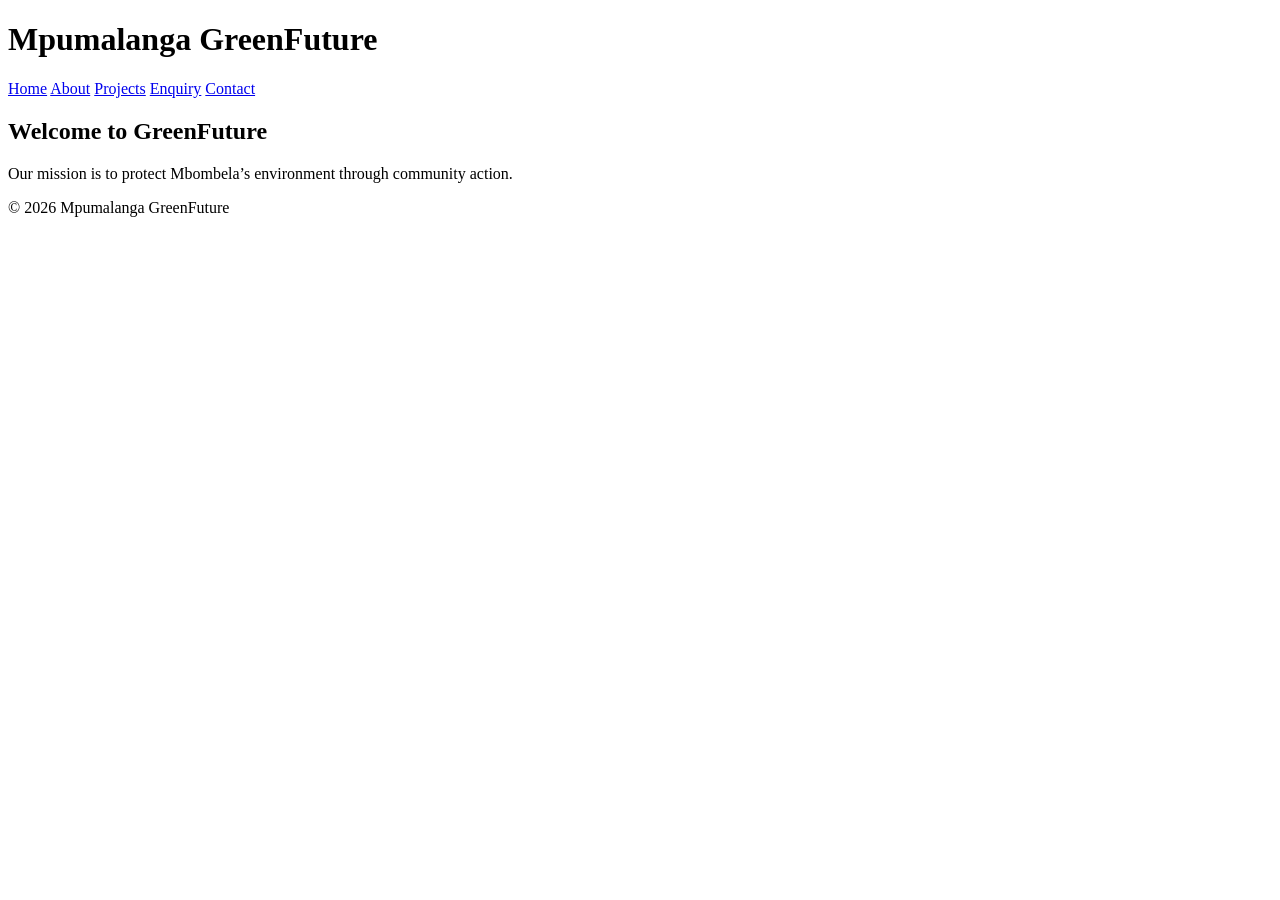
==== index.html @ 372a2484 "Part 1 submission" ====
<!DOCTYPE html>
<html lang="en">
<head>
  <meta charset="UTF-8">
  <title>Mpumalanga GreenFuture</title>
</head>
<body>
  <header>
    <h1>Mpumalanga GreenFuture</h1>
    <nav>
      <a href="index.html">Home</a>
      <a href="about.html">About</a>
      <a href="projects.html">Projects</a>
      <a href="enquiry.html">Enquiry</a>
      <a href="contact.html">Contact</a>
    </nav>
  </header>

  <main>
    <h2>Welcome to GreenFuture</h2>
    <p>Our mission is to protect Mbombela’s environment through community action.</p>
  </main>

  <footer>
    <p>&copy; 2026 Mpumalanga GreenFuture</p>
  </footer>
</body>
</html>
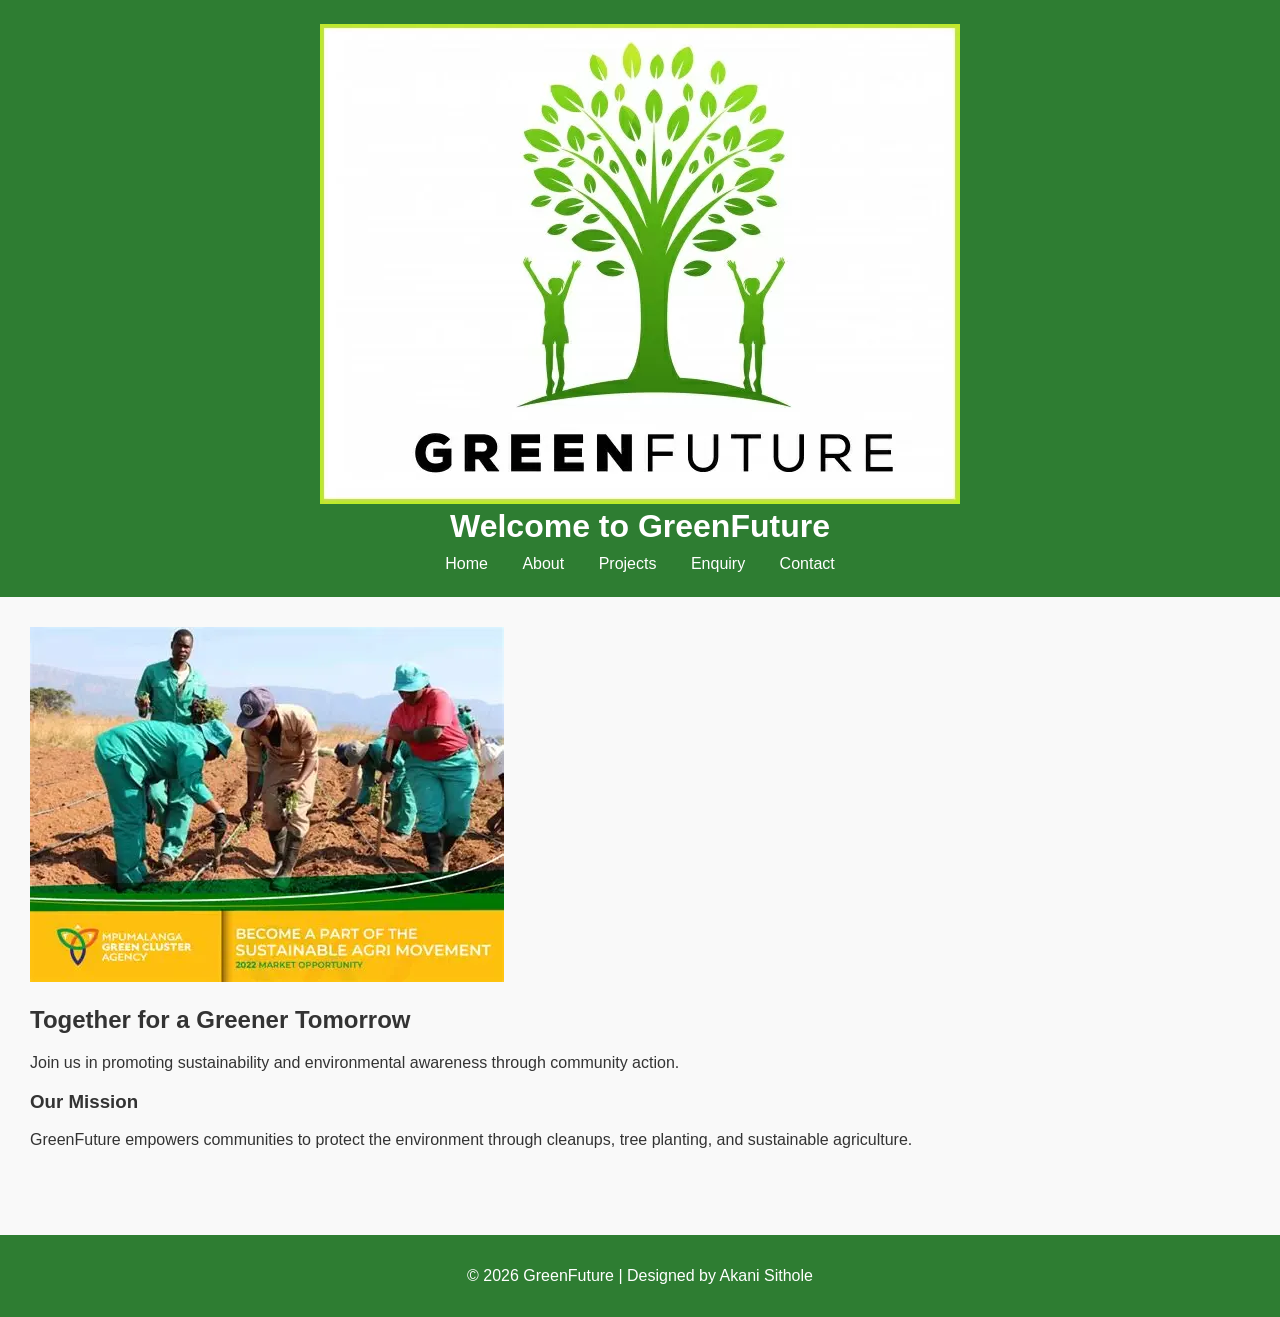
==== commit d1e81e79: "update" ====
--- a/index.html
+++ b/index.html
@@ -2,27 +2,44 @@
 <html lang="en">
 <head>
   <meta charset="UTF-8">
-  <title>Mpumalanga GreenFuture</title>
+  <meta name="viewport" content="width=device-width, initial-scale=1.0">
+  <title>GreenFuture Website</title>
+  <link rel="stylesheet" href="css/style.css">
+  <script src="js/script.js" defer></script>
 </head>
 <body>
+  <!-- Header Section -->
   <header>
-    <h1>Mpumalanga GreenFuture</h1>
+    <img src="images/logo.webp" alt="GreenFuture Logo" class="logo">
+    <h1>Welcome to GreenFuture</h1>
     <nav>
-      <a href="index.html">Home</a>
-      <a href="about.html">About</a>
-      <a href="projects.html">Projects</a>
-      <a href="enquiry.html">Enquiry</a>
-      <a href="contact.html">Contact</a>
+      <ul>
+        <li><a href="index.html">Home</a></li>
+        <li><a href="about.html">About</a></li>
+        <li><a href="projects.html">Projects</a></li>
+        <li><a href="enquiry.html">Enquiry</a></li>
+        <li><a href="contact.html">Contact</a></li>
+      </ul>
     </nav>
   </header>
 
+  <!-- Main Content -->
   <main>
-    <h2>Welcome to GreenFuture</h2>
-    <p>Our mission is to protect Mbombela’s environment through community action.</p>
+    <section class="hero">
+      <img src="GreenFuture_Content/images/hero.jpg" alt="Community Cleanup">
+      <h2>Together for a Greener Tomorrow</h2>
+      <p>Join us in promoting sustainability and environmental awareness through community action.</p>
+    </section>
+
+    <section class="intro">
+      <h3>Our Mission</h3>
+      <p>GreenFuture empowers communities to protect the environment through cleanups, tree planting, and sustainable agriculture.</p>
+    </section>
   </main>
 
+  <!-- Footer -->
   <footer>
-    <p>&copy; 2026 Mpumalanga GreenFuture</p>
+    <p>&copy; 2026 GreenFuture | Designed by Akani Sithole</p>
   </footer>
 </body>
 </html>
--- a/css/style.css
+++ b/css/style.css
@@ -0,0 +1,163 @@
+/* General Page Setup */
+body {
+  font-family: "Segoe UI", Arial, sans-serif;
+  margin: 0;
+  padding: 0;
+  background-color: #f9f9f9;
+  color: #333;
+}
+
+/* Header and Navigation */
+header {
+  background-color: #2e7d32;
+  color: white;
+  text-align: center;
+  padding: 1.5em 0;
+}
+
+header h1 {
+  margin: 0;
+  font-size: 2em;
+}
+
+nav ul {
+  list-style: none;
+  padding: 0;
+  margin: 10px 0 0;
+}
+
+nav ul li {
+  display: inline-block;
+  margin: 0 15px;
+}
+
+nav ul li a {
+  color: white;
+  text-decoration: none;
+  font-weight: 500;
+}
+
+nav ul li a:hover {
+  text-decoration: underline;
+}
+
+/* Main Content */
+main {
+  padding: 30px;
+}
+
+/* Form Section */
+.form-section {
+  background-color: #ffffff;
+  max-width: 600px;
+  margin: 40px auto;
+  padding: 25px;
+  border-radius: 8px;
+  box-shadow: 0 0 10px rgba(0,0,0,0.1);
+}
+
+.form-section h2 {
+  color: #2e7d32;
+  text-align: center;
+  margin-bottom: 10px;
+}
+
+.form-section p {
+  text-align: center;
+  margin-bottom: 20px;
+  color: #555;
+}
+
+form {
+  display: flex;
+  flex-direction: column;
+  gap: 15px;
+}
+
+label {
+  font-weight: bold;
+}
+
+input, textarea {
+  padding: 10px;
+  border: 1px solid #ccc;
+  border-radius: 5px;
+  font-size: 1em;
+}
+
+button {
+  background-color: #2e7d32;
+  color: white;
+  border: none;
+  padding: 10px;
+  border-radius: 5px;
+  cursor: pointer;
+  font-size: 1em;
+}
+
+button:hover {
+  background-color: #1b5e20;
+}
+
+/* Footer */
+footer {
+  background-color: #2e7d32;
+  color: white;
+  text-align: center;
+  padding: 1em;
+  margin-top: 40px;
+}
+/* Dropdown styling for Enquiry */
+select {
+  padding: 10px;
+  border: 1px solid #ccc;
+  border-radius: 5px;
+  font-size: 1em;
+}
+
+/* Contact info box */
+.contact-info {
+  margin-top: 20px;
+  padding: 15px;
+  background-color: #f1f8e9;
+  border-left: 4px solid #2e7d32;
+}
+/* Dropdown styling for Enquiry */
+select {
+  padding: 10px;
+  border: 1px solid #ccc;
+  border-radius: 5px;
+  font-size: 1em;
+}
+
+/* Contact info box styling */
+.contact-info {
+  margin-top: 20px;
+  padding: 15px;
+  background-color: #f1f8e9;
+  border-left: 4px solid #2e7d32;
+}
+.external-content {
+  background-color: #ffffff;
+  padding: 40px;
+  margin: 40px auto;
+  max-width: 900px;
+  border-radius: 8px;
+  box-shadow: 0 0 10px rgba(0,0,0,0.1);
+}
+
+.external-content h2 {
+  text-align: center;
+  color: #2e7d32;
+  margin-bottom: 20px;
+}
+
+.external-content h3 {
+  margin-top: 30px;
+  color: #333;
+}
+
+.map-container, .video-container, .form-container {
+  margin-bottom: 30px;
+  text-align: center;
+}
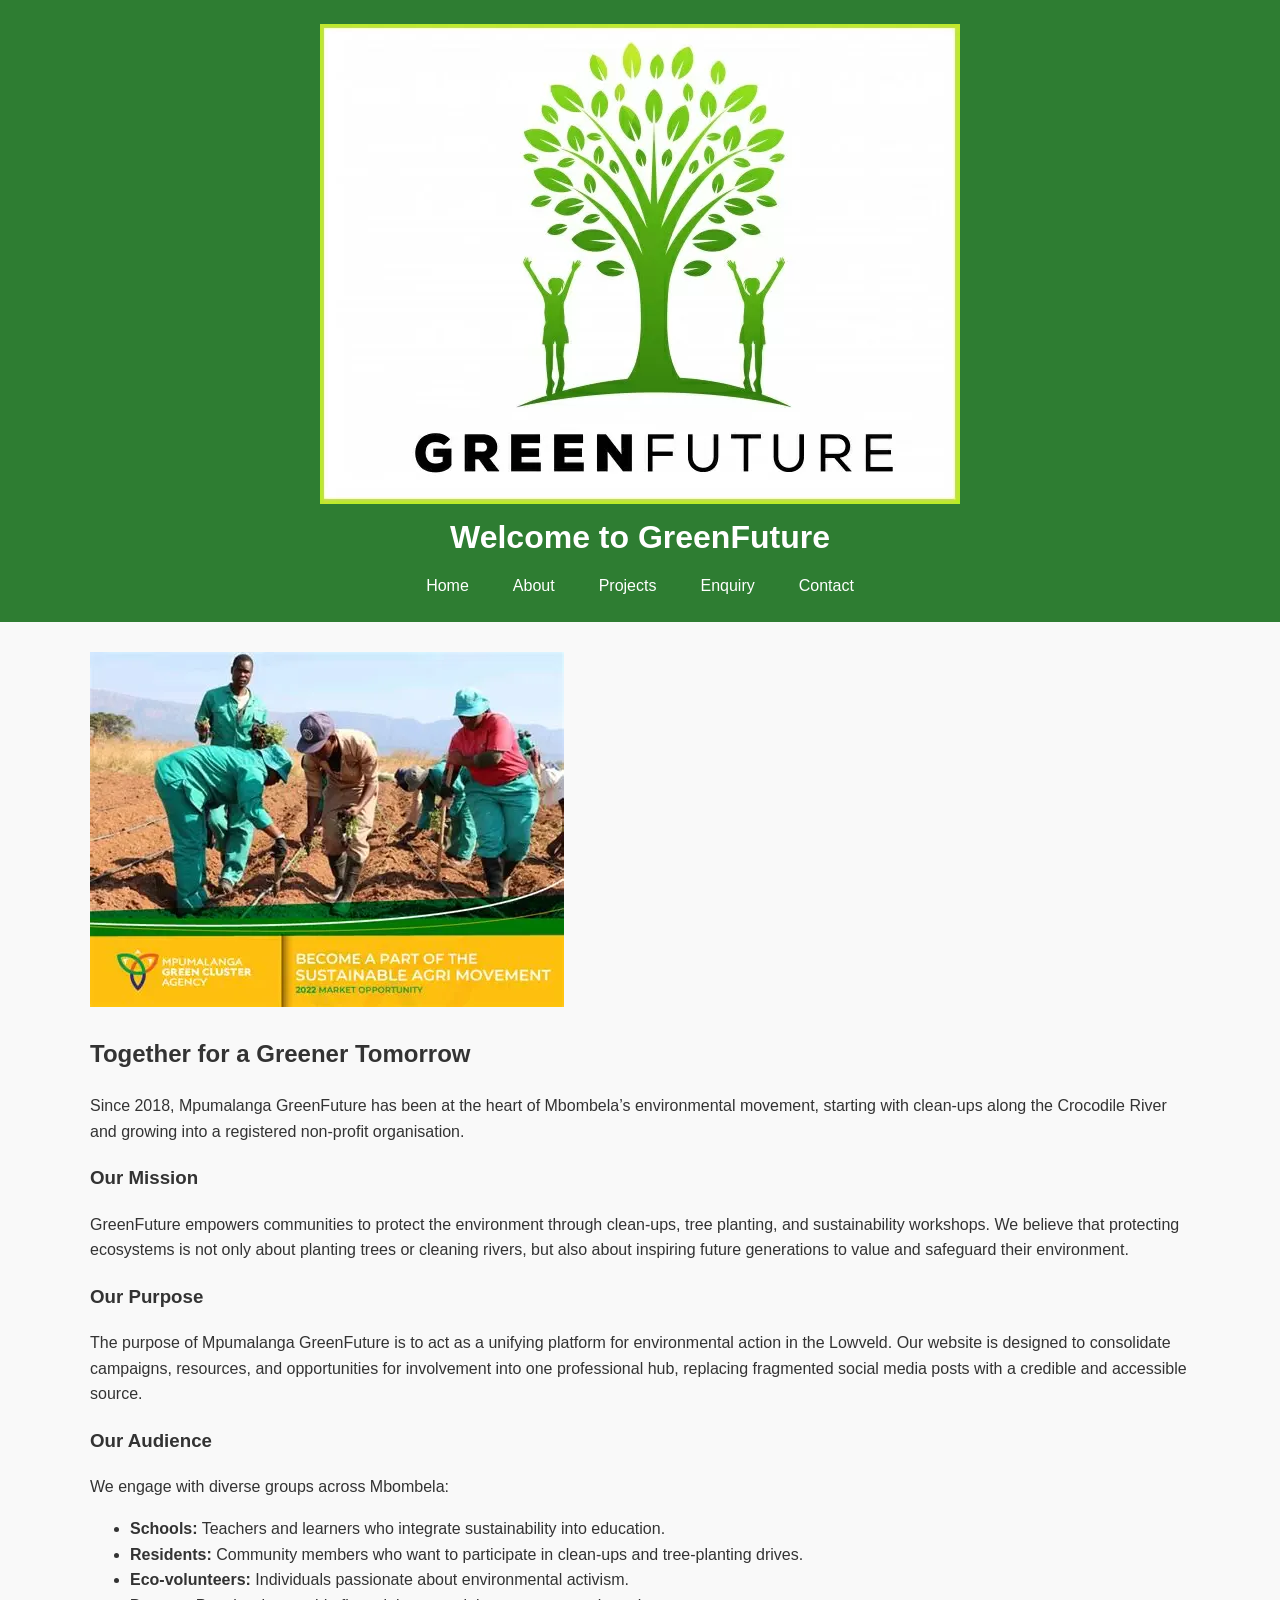
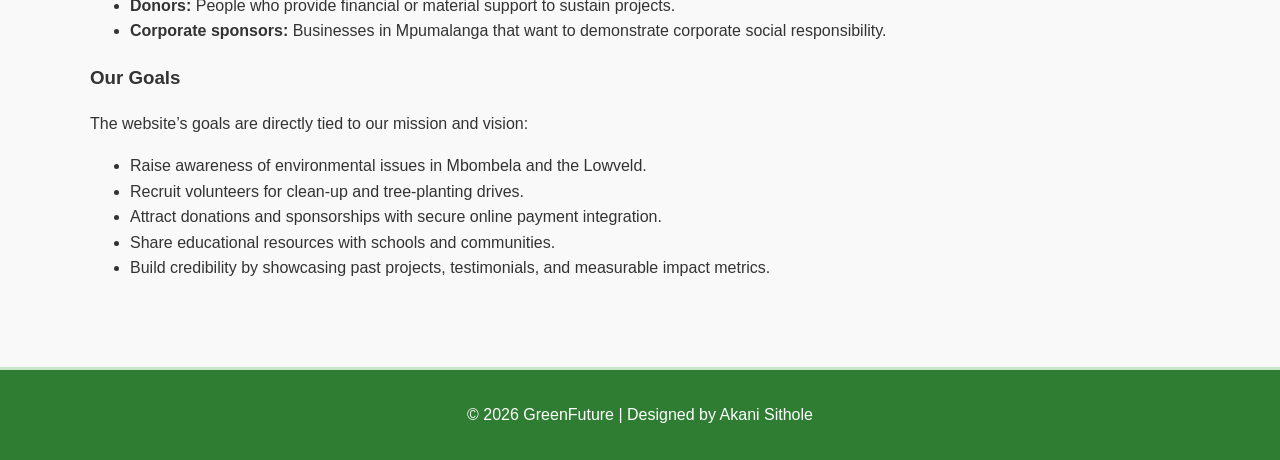
==== commit 1c1ab54b: "main" ====
--- a/index.html
+++ b/index.html
@@ -14,7 +14,7 @@
     <h1>Welcome to GreenFuture</h1>
     <nav>
       <ul>
-        <li><a href="index.html">Home</a></li>
+        <li><a href="index.html" class="active">Home</a></li>
         <li><a href="about.html">About</a></li>
         <li><a href="projects.html">Projects</a></li>
         <li><a href="enquiry.html">Enquiry</a></li>
@@ -25,15 +25,40 @@
 
   <!-- Main Content -->
   <main>
+    <!-- Hero Section -->
     <section class="hero">
       <img src="GreenFuture_Content/images/hero.jpg" alt="Community Cleanup">
       <h2>Together for a Greener Tomorrow</h2>
-      <p>Join us in promoting sustainability and environmental awareness through community action.</p>
+      <p>Since 2018, Mpumalanga GreenFuture has been at the heart of Mbombela’s environmental movement, starting with clean‑ups along the Crocodile River and growing into a registered non‑profit organisation.</p>
     </section>
 
+    <!-- Intro Section -->
     <section class="intro">
       <h3>Our Mission</h3>
-      <p>GreenFuture empowers communities to protect the environment through cleanups, tree planting, and sustainable agriculture.</p>
+      <p>GreenFuture empowers communities to protect the environment through clean‑ups, tree planting, and sustainability workshops. We believe that protecting ecosystems is not only about planting trees or cleaning rivers, but also about inspiring future generations to value and safeguard their environment.</p>
+
+      <h3>Our Purpose</h3>
+      <p>The purpose of Mpumalanga GreenFuture is to act as a unifying platform for environmental action in the Lowveld. Our website is designed to consolidate campaigns, resources, and opportunities for involvement into one professional hub, replacing fragmented social media posts with a credible and accessible source.</p>
+
+      <h3>Our Audience</h3>
+      <p>We engage with diverse groups across Mbombela:</p>
+      <ul>
+        <li><strong>Schools:</strong> Teachers and learners who integrate sustainability into education.</li>
+        <li><strong>Residents:</strong> Community members who want to participate in clean‑ups and tree‑planting drives.</li>
+        <li><strong>Eco‑volunteers:</strong> Individuals passionate about environmental activism.</li>
+        <li><strong>Donors:</strong> People who provide financial or material support to sustain projects.</li>
+        <li><strong>Corporate sponsors:</strong> Businesses in Mpumalanga that want to demonstrate corporate social responsibility.</li>
+      </ul>
+
+      <h3>Our Goals</h3>
+      <p>The website’s goals are directly tied to our mission and vision:</p>
+      <ul>
+        <li>Raise awareness of environmental issues in Mbombela and the Lowveld.</li>
+        <li>Recruit volunteers for clean‑up and tree‑planting drives.</li>
+        <li>Attract donations and sponsorships with secure online payment integration.</li>
+        <li>Share educational resources with schools and communities.</li>
+        <li>Build credibility by showcasing past projects, testimonials, and measurable impact metrics.</li>
+      </ul>
     </section>
   </main>
 
--- a/css/style.css
+++ b/css/style.css
@@ -5,6 +5,7 @@
   padding: 0;
   background-color: #f9f9f9;
   color: #333;
+  line-height: 1.6;
 }
 
 /* Header and Navigation */
@@ -24,26 +25,29 @@
   list-style: none;
   padding: 0;
   margin: 10px 0 0;
-}
-
-nav ul li {
-  display: inline-block;
-  margin: 0 15px;
+  display: flex;
+  justify-content: center;
+  gap: 20px;
 }
 
 nav ul li a {
   color: white;
   text-decoration: none;
   font-weight: 500;
+  padding: 6px 12px;
+  border-radius: 4px;
+  transition: background 0.3s ease;
 }
 
 nav ul li a:hover {
-  text-decoration: underline;
+  background-color: rgba(255, 255, 255, 0.2);
 }
 
 /* Main Content */
 main {
   padding: 30px;
+  max-width: 1100px;
+  margin: auto;
 }
 
 /* Form Section */
@@ -53,7 +57,7 @@
   margin: 40px auto;
   padding: 25px;
   border-radius: 8px;
-  box-shadow: 0 0 10px rgba(0,0,0,0.1);
+  box-shadow: 0 4px 12px rgba(0,0,0,0.1);
 }
 
 .form-section h2 {
@@ -78,10 +82,10 @@
   font-weight: bold;
 }
 
-input, textarea {
+input, textarea, select {
   padding: 10px;
   border: 1px solid #ccc;
-  border-radius: 5px;
+  border-radius: 6px;
   font-size: 1em;
 }
 
@@ -89,61 +93,49 @@
   background-color: #2e7d32;
   color: white;
   border: none;
-  padding: 10px;
-  border-radius: 5px;
+  padding: 12px;
+  border-radius: 6px;
   cursor: pointer;
   font-size: 1em;
+  transition: background 0.3s ease;
 }
 
 button:hover {
   background-color: #1b5e20;
 }
 
-/* Footer */
-footer {
-  background-color: #2e7d32;
-  color: white;
-  text-align: center;
-  padding: 1em;
-  margin-top: 40px;
-}
-/* Dropdown styling for Enquiry */
-select {
-  padding: 10px;
-  border: 1px solid #ccc;
-  border-radius: 5px;
-  font-size: 1em;
-}
-
-/* Contact info box */
-.contact-info {
-  margin-top: 20px;
-  padding: 15px;
-  background-color: #f1f8e9;
-  border-left: 4px solid #2e7d32;
-}
-/* Dropdown styling for Enquiry */
-select {
-  padding: 10px;
-  border: 1px solid #ccc;
-  border-radius: 5px;
-  font-size: 1em;
-}
-
-/* Contact info box styling */
-.contact-info {
-  margin-top: 20px;
-  padding: 15px;
-  background-color: #f1f8e9;
-  border-left: 4px solid #2e7d32;
-}
+/* Message Boxes */
+.message-box {
+  margin-top: 15px;
+  padding: 12px;
+  border-radius: 6px;
+  font-weight: bold;
+  text-align: center;
+  display: none;
+}
+
+.message-box.success {
+  display: block;
+  background-color: #c8e6c9;
+  color: #2e7d32;
+  border: 1px solid #2e7d32;
+}
+
+.message-box.error {
+  display: block;
+  background-color: #ffcdd2;
+  color: #c62828;
+  border: 1px solid #c62828;
+}
+
+/* External Content Section */
 .external-content {
   background-color: #ffffff;
   padding: 40px;
   margin: 40px auto;
   max-width: 900px;
   border-radius: 8px;
-  box-shadow: 0 0 10px rgba(0,0,0,0.1);
+  box-shadow: 0 4px 12px rgba(0,0,0,0.1);
 }
 
 .external-content h2 {
@@ -161,3 +153,155 @@
   margin-bottom: 30px;
   text-align: center;
 }
+
+/* Contact Page Styling */
+.contact-info {
+  margin: 20px auto;
+  max-width: 800px;
+  text-align: center;
+  padding: 15px;
+  background-color: #f1f8e9;
+  border-left: 4px solid #2e7d32;
+  border-radius: 6px;
+}
+
+.contact-info ul {
+  list-style: none;
+  padding: 0;
+}
+
+.contact-info li {
+  margin: 8px 0;
+  font-size: 1rem;
+}
+
+.map-section {
+  margin: 40px auto;
+  text-align: center;
+}
+
+.map-container {
+  display: flex;
+  justify-content: center;
+  align-items: center;
+}
+
+.map-container iframe {
+  width: 90%;
+  max-width: 800px;
+  height: 450px;
+  border-radius: 10px;
+  border: 2px solid #2e7d32;
+  box-shadow: 0 4px 10px rgba(0,0,0,0.2);
+}
+
+/* Footer */
+footer {
+  background-color: #2e7d32;
+  color: white;
+  text-align: center;
+  padding: 1em;
+  margin-top: 40px;
+  border-top: 3px solid #c8e6c9;
+}
+
+/* Card Styling (Projects or Info Blocks) */
+.card {
+  background: #fff;
+  border-radius: 8px;
+  padding: 20px;
+  margin-bottom: 20px;
+  box-shadow: 0 2px 6px rgba(0,0,0,0.1);
+  transition: transform 0.3s ease;
+}
+
+.card:hover {
+  transform: translateY(-5px);
+}
+
+/* Tablet view */
+@media (max-width: 768px) {
+  nav ul {
+    flex-direction: column;
+    gap: 10px;
+  }
+
+  main {
+    padding: 20px;
+  }
+
+  .form-section, .external-content {
+    width: 95%;
+    margin: 20px auto;
+  }
+
+  .map-container iframe {
+    height: 350px;
+  }
+}
+
+/* Mobile view */
+@media (max-width: 480px) {
+  header h1 {
+    font-size: 1.5em;
+  }
+
+  nav ul li {
+    display: block;
+    margin: 8px 0;
+  }
+
+  body {
+    font-size: 14px;
+  }
+
+  .form-section, .external-content {
+    padding: 15px;
+  }
+
+  .map-container iframe {
+    height: 250px;
+  }
+
+  footer {
+    font-size: 0.9em;
+    padding: 0.8em;
+  }
+}
+.project-timeline {
+  margin: 40px auto;
+  max-width: 900px;
+  background: #fff;
+  padding: 25px;
+  border-radius: 8px;
+  box-shadow: 0 4px 12px rgba(0,0,0,0.1);
+}
+
+.project-timeline h2 {
+  text-align: center;
+  color: #2e7d32;
+  margin-bottom: 20px;
+}
+
+.project-timeline table {
+  width: 100%;
+  border-collapse: collapse;
+}
+
+.project-timeline th, 
+.project-timeline td {
+  border: 1px solid #ccc;
+  padding: 12px;
+  text-align: left;
+}
+
+.project-timeline th {
+  background-color: #f1f8e9;
+  color: #2e7d32;
+}
+
+.project-timeline td:last-child {
+  text-align: center;
+  font-weight: bold;
+  color: #2e7d32;
+}
